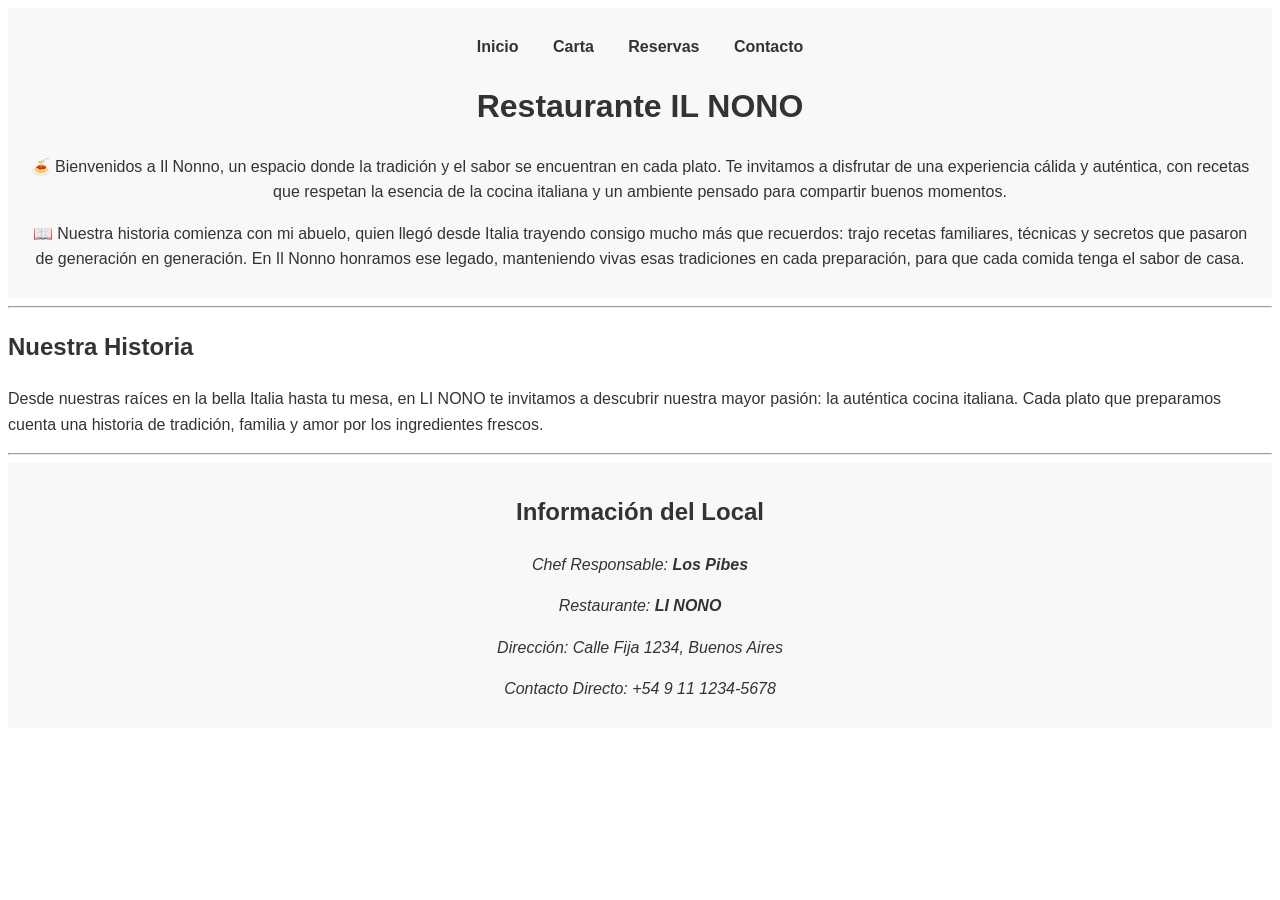
==== index.html @ 10b99933 "agregado de css" ====
<!DOCTYPE html>
<html lang="es">

<head>
    <meta charset="UTF-8">
    <meta name="viewport" content="width=device-width, initial-scale=1.0">
    <title>Restaurante LI NONO</title>
    <link rel="stylesheet" href="style.css">
</head>

<body>
    <header>
        <nav>
            <ul>
                <li><a href="index.html">Inicio</a></li>
                <li><a href="carta.html">Carta</a></li>
                <li><a href="reserva.html">Reservas</a></li>
                <li><a href="#contacto">Contacto</a></li>
            </ul>
        </nav>
        
        <h1>Restaurante IL NONO</h1>
        <p>🍝 Bienvenidos a Il Nonno, un espacio donde la tradición y el sabor se encuentran en cada plato. Te invitamos a disfrutar de una experiencia cálida y auténtica, con recetas que respetan la esencia de la cocina italiana y un ambiente pensado para compartir buenos momentos.</p>
        <p>📖 Nuestra historia comienza con mi abuelo, quien llegó desde Italia trayendo consigo mucho más que recuerdos: trajo recetas familiares, técnicas y secretos que pasaron de generación en generación. En Il Nonno honramos ese legado, manteniendo vivas esas tradiciones en cada preparación, para que cada comida tenga el sabor de casa.</p>
    </header>
    <hr>
    <main>
        <!-- Historia y Pasión por la cocina -->
        <section aria-labelledby="historia-titulo">
            <h2 id="historia-titulo">Nuestra Historia</h2>
            <p>
                Desde nuestras raíces en la bella Italia hasta tu mesa, en LI NONO te invitamos a
                descubrir nuestra mayor pasión: la auténtica cocina italiana. Cada plato que preparamos
                cuenta una historia de tradición, familia y amor por los ingredientes frescos.
            </p>
        </section>
    </main>
</body>
<hr>
<footer>
    <article id="contacto">
        <h2>Información del Local</h2>
        <address>
            <p>Chef Responsable: <strong>Los Pibes</strong></p>
            <p>Restaurante: <strong>LI NONO</strong></p>
            <p>Dirección: Calle Fija 1234, Buenos Aires</p>
            <p>Contacto Directo: +54 9 11 1234-5678</p>
        </address>
    </article>
</footer>

</html>
---- style.css ----
/* Estilos globales */
* {
  box-sizing: border-box; /* incluye padding/border en el ancho total */
margin: 30;
padding: 500;
}

body {
font-family: Arial, sans-serif;
line-height: 1.6;
color: #333;
}

header, footer {
background-color: #f8f8f8;
padding: 10px 20px;
text-align: center;
}

nav ul {
list-style-type: none;
padding: 0;
}

nav ul li {
display: inline;
margin: 0 15px;
}

nav ul li a {
text-decoration: none;
color: #333;
font-weight: bold;
}

nav ul li a:hover {
color: #007BFF;
}
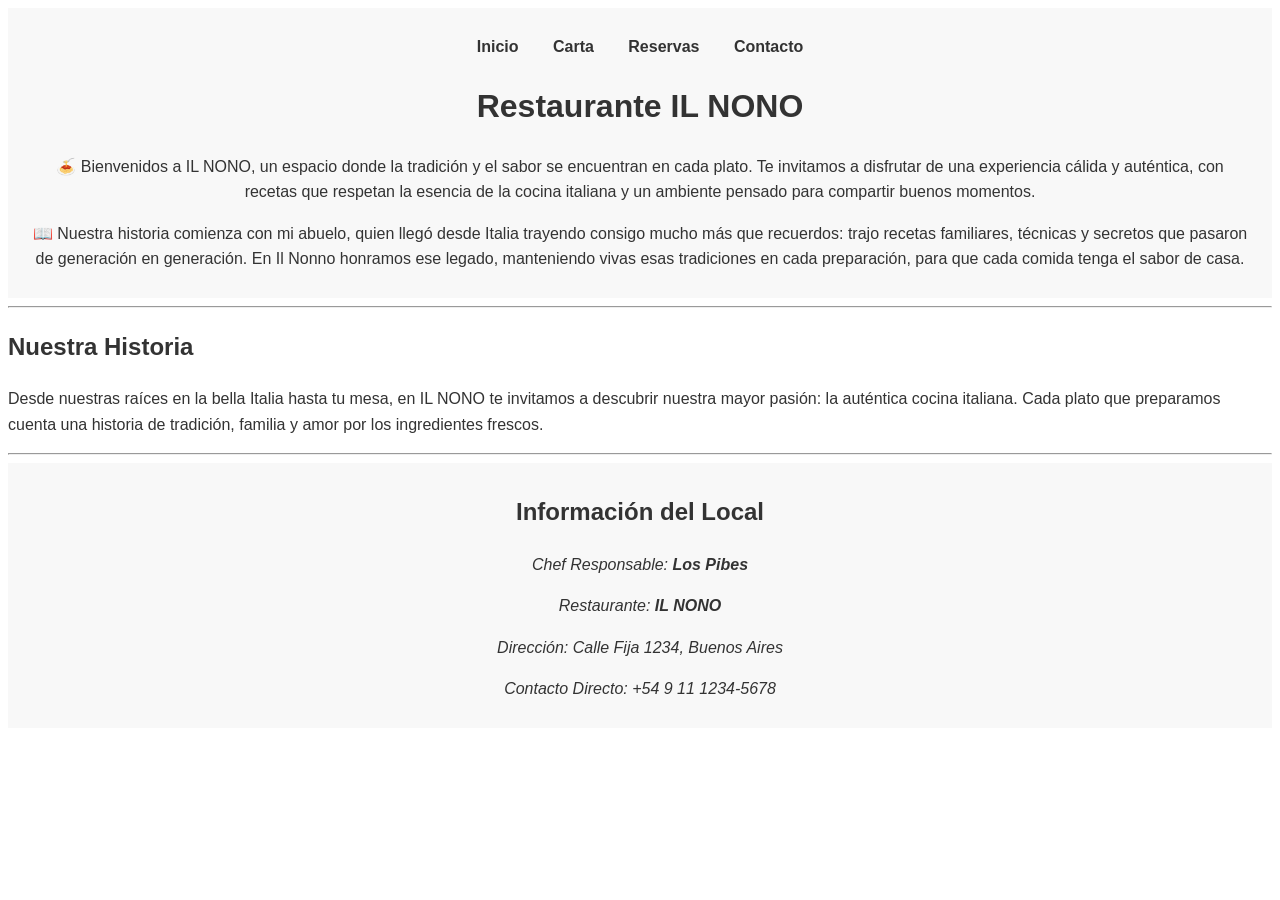
==== commit ee79a6ee: "coorecciones correjimos titulos en html" ====
--- a/index.html
+++ b/index.html
@@ -4,7 +4,7 @@
 <head>
     <meta charset="UTF-8">
     <meta name="viewport" content="width=device-width, initial-scale=1.0">
-    <title>Restaurante LI NONO</title>
+    <title>Restaurante IL NONO</title>
     <link rel="stylesheet" href="style.css">
 </head>
 
@@ -20,7 +20,7 @@
         </nav>
         
         <h1>Restaurante IL NONO</h1>
-        <p>🍝 Bienvenidos a Il Nonno, un espacio donde la tradición y el sabor se encuentran en cada plato. Te invitamos a disfrutar de una experiencia cálida y auténtica, con recetas que respetan la esencia de la cocina italiana y un ambiente pensado para compartir buenos momentos.</p>
+        <p>🍝 Bienvenidos a IL NONO, un espacio donde la tradición y el sabor se encuentran en cada plato. Te invitamos a disfrutar de una experiencia cálida y auténtica, con recetas que respetan la esencia de la cocina italiana y un ambiente pensado para compartir buenos momentos.</p>
         <p>📖 Nuestra historia comienza con mi abuelo, quien llegó desde Italia trayendo consigo mucho más que recuerdos: trajo recetas familiares, técnicas y secretos que pasaron de generación en generación. En Il Nonno honramos ese legado, manteniendo vivas esas tradiciones en cada preparación, para que cada comida tenga el sabor de casa.</p>
     </header>
     <hr>
@@ -29,7 +29,7 @@
         <section aria-labelledby="historia-titulo">
             <h2 id="historia-titulo">Nuestra Historia</h2>
             <p>
-                Desde nuestras raíces en la bella Italia hasta tu mesa, en LI NONO te invitamos a
+                Desde nuestras raíces en la bella Italia hasta tu mesa, en IL NONO te invitamos a
                 descubrir nuestra mayor pasión: la auténtica cocina italiana. Cada plato que preparamos
                 cuenta una historia de tradición, familia y amor por los ingredientes frescos.
             </p>
@@ -42,7 +42,7 @@
         <h2>Información del Local</h2>
         <address>
             <p>Chef Responsable: <strong>Los Pibes</strong></p>
-            <p>Restaurante: <strong>LI NONO</strong></p>
+            <p>Restaurante: <strong>IL NONO</strong></p>
             <p>Dirección: Calle Fija 1234, Buenos Aires</p>
             <p>Contacto Directo: +54 9 11 1234-5678</p>
         </address>
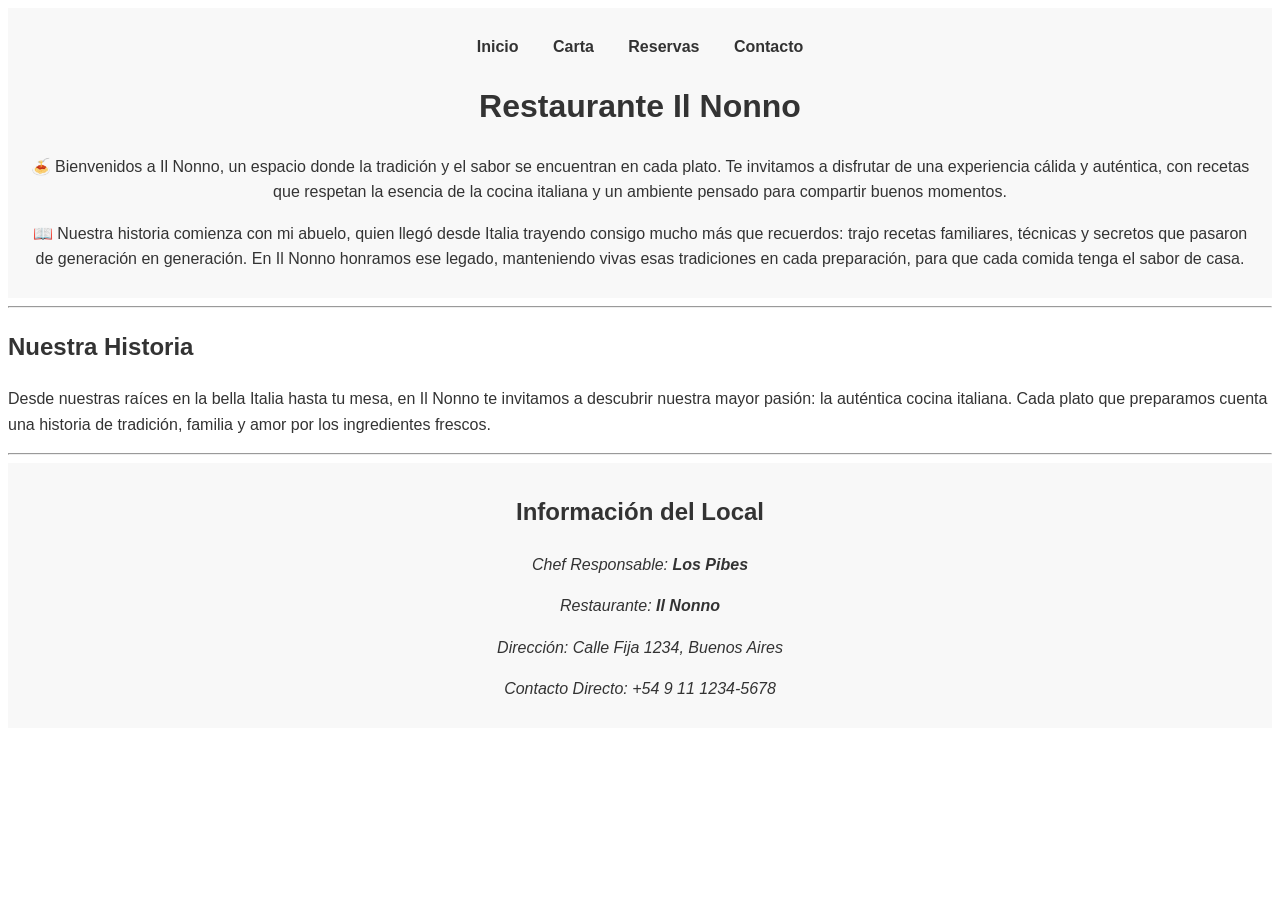
==== commit 941871cc: "asd" ====
--- a/index.html
+++ b/index.html
@@ -4,7 +4,7 @@
 <head>
     <meta charset="UTF-8">
     <meta name="viewport" content="width=device-width, initial-scale=1.0">
-    <title>Restaurante IL NONO</title>
+    <title>Restaurante Il Nonno</title>
     <link rel="stylesheet" href="style.css">
 </head>
 
@@ -19,8 +19,8 @@
             </ul>
         </nav>
         
-        <h1>Restaurante IL NONO</h1>
-        <p>🍝 Bienvenidos a IL NONO, un espacio donde la tradición y el sabor se encuentran en cada plato. Te invitamos a disfrutar de una experiencia cálida y auténtica, con recetas que respetan la esencia de la cocina italiana y un ambiente pensado para compartir buenos momentos.</p>
+        <h1>Restaurante Il Nonno</h1>
+        <p>🍝 Bienvenidos a Il Nonno, un espacio donde la tradición y el sabor se encuentran en cada plato. Te invitamos a disfrutar de una experiencia cálida y auténtica, con recetas que respetan la esencia de la cocina italiana y un ambiente pensado para compartir buenos momentos.</p>
         <p>📖 Nuestra historia comienza con mi abuelo, quien llegó desde Italia trayendo consigo mucho más que recuerdos: trajo recetas familiares, técnicas y secretos que pasaron de generación en generación. En Il Nonno honramos ese legado, manteniendo vivas esas tradiciones en cada preparación, para que cada comida tenga el sabor de casa.</p>
     </header>
     <hr>
@@ -29,7 +29,7 @@
         <section aria-labelledby="historia-titulo">
             <h2 id="historia-titulo">Nuestra Historia</h2>
             <p>
-                Desde nuestras raíces en la bella Italia hasta tu mesa, en IL NONO te invitamos a
+                Desde nuestras raíces en la bella Italia hasta tu mesa, en Il Nonno te invitamos a
                 descubrir nuestra mayor pasión: la auténtica cocina italiana. Cada plato que preparamos
                 cuenta una historia de tradición, familia y amor por los ingredientes frescos.
             </p>
@@ -42,7 +42,7 @@
         <h2>Información del Local</h2>
         <address>
             <p>Chef Responsable: <strong>Los Pibes</strong></p>
-            <p>Restaurante: <strong>IL NONO</strong></p>
+            <p>Restaurante: <strong>Il Nonno</strong></p>
             <p>Dirección: Calle Fija 1234, Buenos Aires</p>
             <p>Contacto Directo: +54 9 11 1234-5678</p>
         </address>
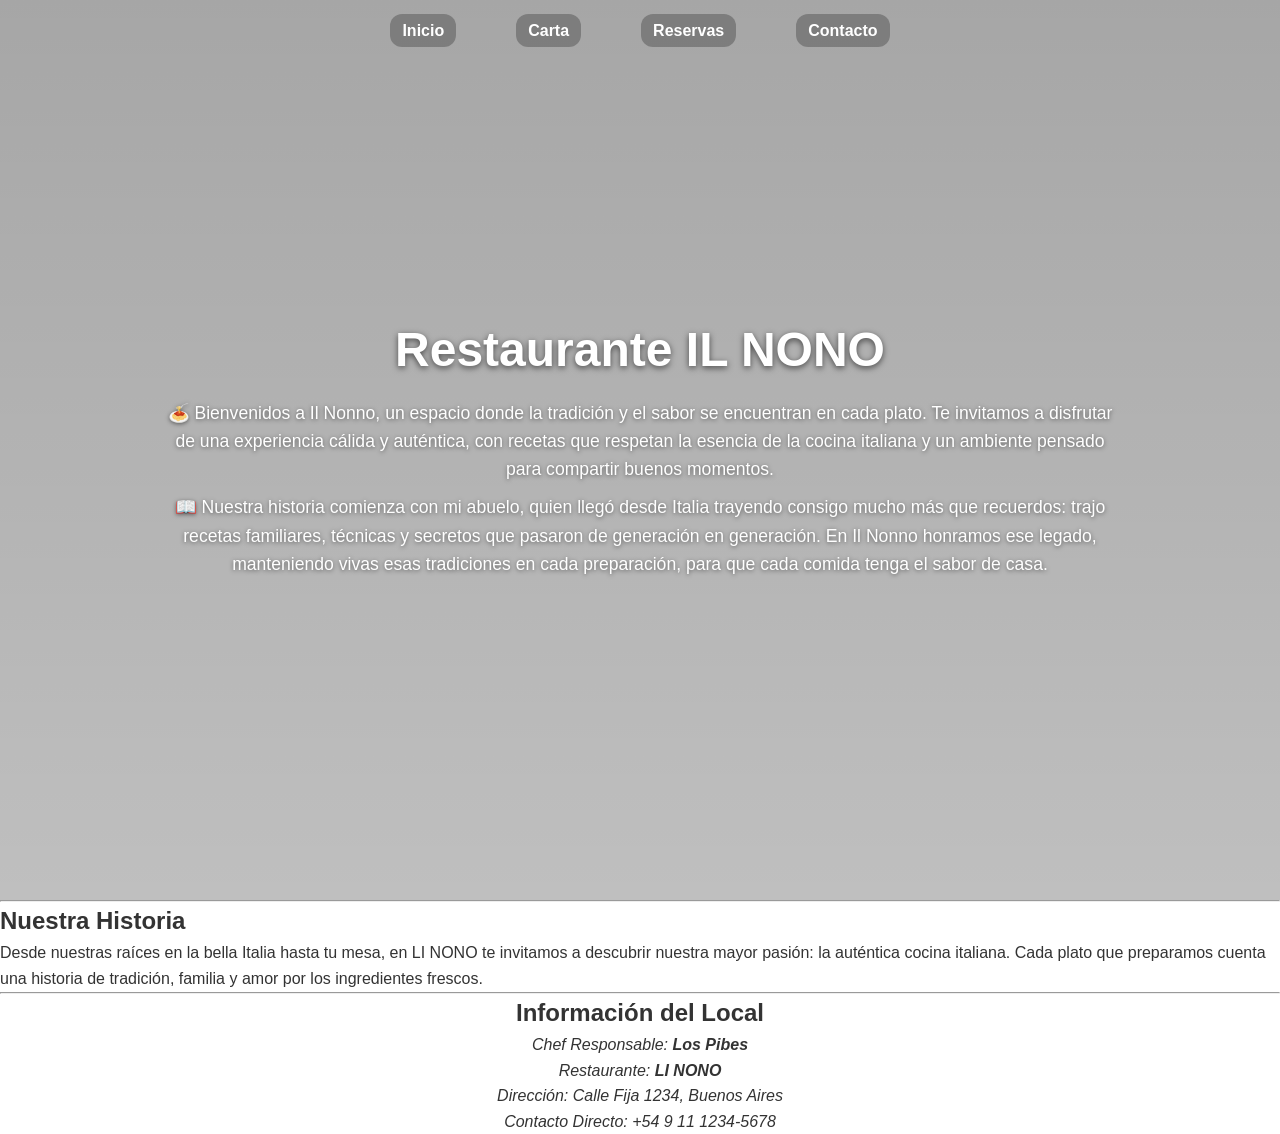
==== commit c09ae3ca: "correcciones-fede" ====
--- a/index.html
+++ b/index.html
@@ -4,7 +4,7 @@
 <head>
     <meta charset="UTF-8">
     <meta name="viewport" content="width=device-width, initial-scale=1.0">
-    <title>Restaurante Il Nonno</title>
+    <title>Restaurante LI NONO</title>
     <link rel="stylesheet" href="style.css">
 </head>
 
@@ -18,10 +18,21 @@
                 <li><a href="#contacto">Contacto</a></li>
             </ul>
         </nav>
-        
-        <h1>Restaurante Il Nonno</h1>
-        <p>🍝 Bienvenidos a Il Nonno, un espacio donde la tradición y el sabor se encuentran en cada plato. Te invitamos a disfrutar de una experiencia cálida y auténtica, con recetas que respetan la esencia de la cocina italiana y un ambiente pensado para compartir buenos momentos.</p>
-        <p>📖 Nuestra historia comienza con mi abuelo, quien llegó desde Italia trayendo consigo mucho más que recuerdos: trajo recetas familiares, técnicas y secretos que pasaron de generación en generación. En Il Nonno honramos ese legado, manteniendo vivas esas tradiciones en cada preparación, para que cada comida tenga el sabor de casa.</p>
+
+        <!-- Hero con carrusel de fondo (solo CSS) -->
+        <div class="hero" role="region" aria-label="Hero con imágenes del restaurante">
+            <div class="slides" aria-hidden="true">
+                <div class="slide slide1"></div>
+                <div class="slide slide2"></div>
+                <div class="slide slide3"></div>
+            </div>
+
+            <div class="hero-content">
+                <h1>Restaurante IL NONO</h1>
+                <p>🍝 Bienvenidos a Il Nonno, un espacio donde la tradición y el sabor se encuentran en cada plato. Te invitamos a disfrutar de una experiencia cálida y auténtica, con recetas que respetan la esencia de la cocina italiana y un ambiente pensado para compartir buenos momentos.</p>
+                <p>📖 Nuestra historia comienza con mi abuelo, quien llegó desde Italia trayendo consigo mucho más que recuerdos: trajo recetas familiares, técnicas y secretos que pasaron de generación en generación. En Il Nonno honramos ese legado, manteniendo vivas esas tradiciones en cada preparación, para que cada comida tenga el sabor de casa.</p>
+            </div>
+        </div>
     </header>
     <hr>
     <main>
@@ -29,7 +40,7 @@
         <section aria-labelledby="historia-titulo">
             <h2 id="historia-titulo">Nuestra Historia</h2>
             <p>
-                Desde nuestras raíces en la bella Italia hasta tu mesa, en Il Nonno te invitamos a
+                Desde nuestras raíces en la bella Italia hasta tu mesa, en LI NONO te invitamos a
                 descubrir nuestra mayor pasión: la auténtica cocina italiana. Cada plato que preparamos
                 cuenta una historia de tradición, familia y amor por los ingredientes frescos.
             </p>
@@ -42,7 +53,7 @@
         <h2>Información del Local</h2>
         <address>
             <p>Chef Responsable: <strong>Los Pibes</strong></p>
-            <p>Restaurante: <strong>Il Nonno</strong></p>
+            <p>Restaurante: <strong>LI NONO</strong></p>
             <p>Dirección: Calle Fija 1234, Buenos Aires</p>
             <p>Contacto Directo: +54 9 11 1234-5678</p>
         </address>
--- a/style.css
+++ b/style.css
@@ -1,38 +1,148 @@
 /* Estilos globales */
 * {
   box-sizing: border-box; /* incluye padding/border en el ancho total */
-margin: 30;
-padding: 500;
+  margin: 0;
+  padding: 0;
 }
 
 body {
 font-family: Arial, sans-serif;
 line-height: 1.6;
 color: #333;
+/* evitar scroll horizontal cuando usamos full-bleed */
+overflow-x: hidden;
 }
 
 header, footer {
-background-color: #f8f8f8;
-padding: 10px 20px;
-text-align: center;
+  background-color: transparent; /* header será transparente para que el hero sea full-bleed */
+  padding: 0;
+  text-align: center;
+  position: relative; /* para que elementos absolutos dentro (nav) se posicionen respecto al header */
 }
 
 nav ul {
-list-style-type: none;
-padding: 0;
+  list-style-type: none;
+  padding: 0;
+  margin: 0;
+  display: flex;
+  gap: 60px;
 }
 
 nav ul li {
-display: inline;
-margin: 0 15px;
+  display: inline-block;
 }
 
 nav ul li a {
-text-decoration: none;
-color: #333;
-font-weight: bold;
+  text-decoration: none;
+  color: #fff; /* links blancos sobre la imagen */
+  font-weight: bold;
+  padding: 8px 12px;
+  border-radius: 12px;
+  background: rgba(0,0,0,0.25);
+  transition: background 0.2s ease, transform 0.15s ease;
 }
 
 nav ul li a:hover {
-color: #007BFF;
+  background: rgba(255,255,255,0.12);
+  transform: translateY(-2px);
 }
+
+/* Posicionar el nav encima del hero */
+header nav {
+  position: absolute;
+  top: 18px;
+  left: 0;
+  width: 100%;
+  z-index: 3;
+  display: flex;
+  justify-content: center;
+  pointer-events: none; /* permitimos pointer-events solo en los enlaces */
+}
+
+header nav ul, header nav li, header nav a {
+  pointer-events: auto;
+}
+
+@media (max-width: 700px) {
+  header nav { top: 10px; }
+  nav ul { gap: 20px; }
+  nav ul li a { padding: 10px 18px; font-size: 0.95rem; }
+}
+
+/* HERO - carrusel de fondo solo con CSS */
+.hero {
+  position: relative;
+  /* full-bleed: ocupar todo el ancho de la ventana incluso dentro de un contenedor con padding */
+  width: 100vw;
+  margin-left: calc(50% - 50vw);
+  min-height: 100vh; /* ajustable */
+  overflow: hidden;
+  display: flex;
+  align-items: center;
+  justify-content: center;
+}
+
+.slides {
+  position: absolute;
+  inset: 0; /* top/right/bottom/left: 0 */
+  z-index: 0;
+}
+
+.slide {
+  position: absolute;
+  inset: 0;
+  width: 100%;
+  height: 100%;
+  background-size: cover;
+  background-position: center;
+  opacity: 0;
+  animation: slideFade 12s infinite;
+}
+
+.slide1 { background-image: url('interior.jpg'); animation-delay: 0s; }
+.slide2 { background-image: url('plato.jpg'); animation-delay: 4s; }
+.slide3 { background-image: url('fideos.jpg'); animation-delay: 8s; }
+
+@keyframes slideFade {
+  0% { opacity: 0; transform: scale(1.05); }
+  6% { opacity: 1; transform: scale(1); }
+  30% { opacity: 1; transform: scale(1); }
+  36% { opacity: 0; transform: scale(0.95); }
+  100% { opacity: 0; }
+}
+
+/* overlay para mejorar legibilidad del texto sobre la imagen */
+.hero::before {
+  content: '';
+  position: absolute;
+  inset: 0;
+  background: linear-gradient(rgba(0,0,0,0.35), rgba(0,0,0,0.25));
+  z-index: 1;
+}
+
+.hero-content {
+  position: relative;
+  z-index: 2; /* por encima de las slides */
+  max-width: 1000px;
+  padding: 40px 20px;
+  color: #fff;
+  text-align: center;
+}
+
+.hero-content h1 {
+  font-size: 3rem;
+  margin-bottom: 10px;
+  text-shadow: 0 2px 6px rgba(0,0,0,0.6);
+}
+
+.hero-content p {
+  font-size: 1.1rem;
+  margin: 10px 0;
+  text-shadow: 0 1px 4px rgba(0,0,0,0.5);
+}
+
+/* Responsive tweaks */
+@media (max-width: 700px) {
+  .hero { min-height: 50vh; }
+  .hero-content h1 { font-size: 2rem; }
+}
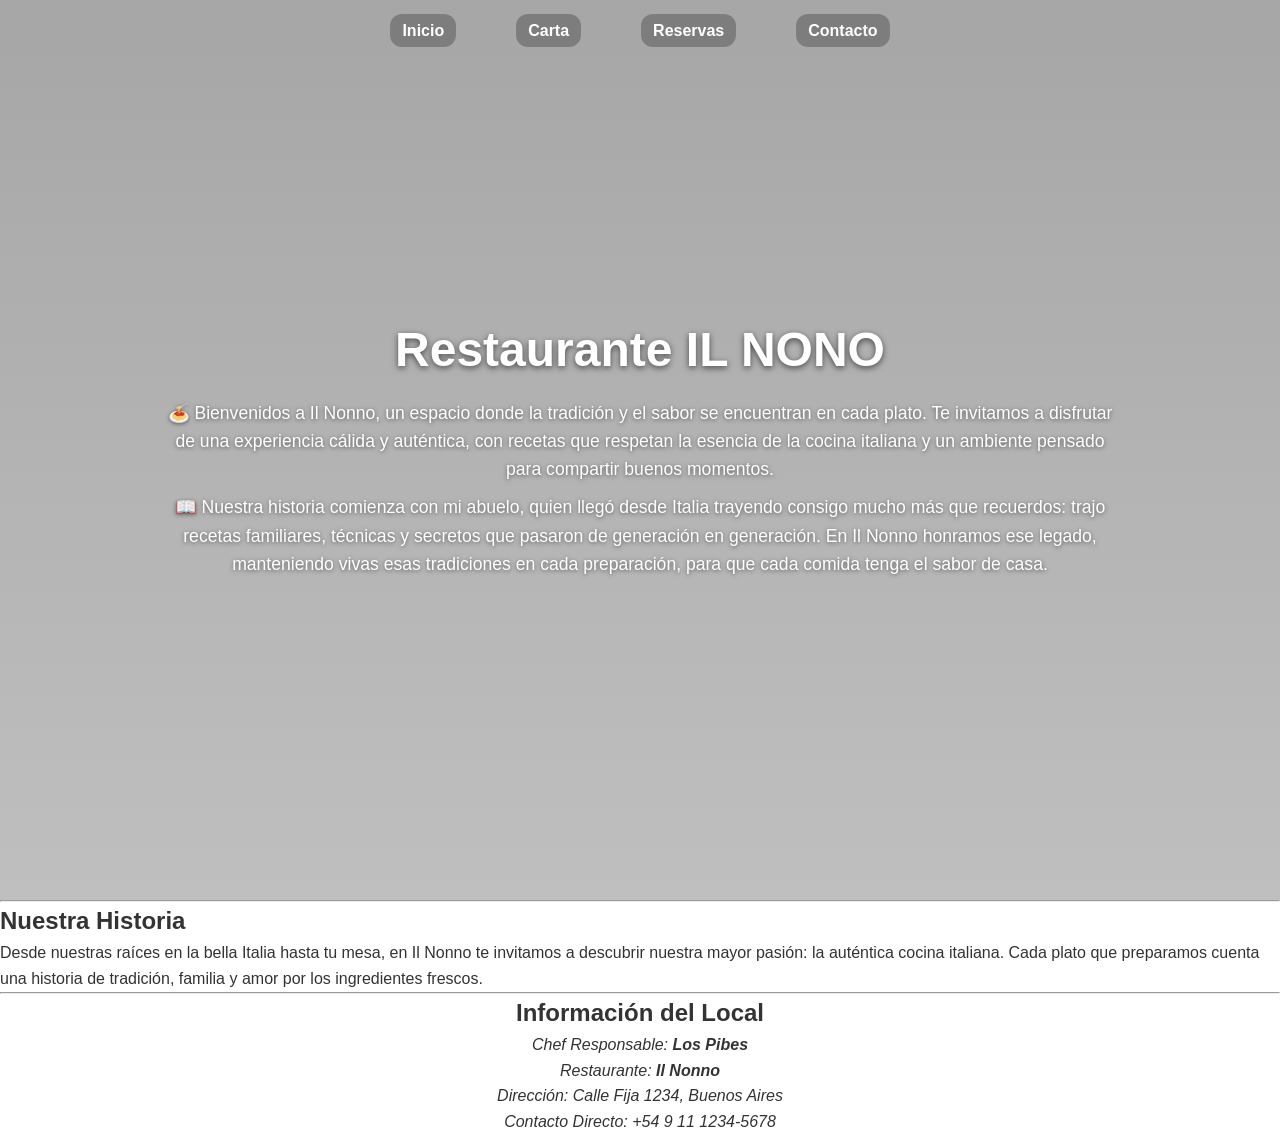
==== commit 3a71cf24: "Merge branch 'main' into css" ====
--- a/index.html
+++ b/index.html
@@ -4,7 +4,7 @@
 <head>
     <meta charset="UTF-8">
     <meta name="viewport" content="width=device-width, initial-scale=1.0">
-    <title>Restaurante LI NONO</title>
+    <title>Restaurante Il Nonno</title>
     <link rel="stylesheet" href="style.css">
 </head>
 
@@ -40,7 +40,7 @@
         <section aria-labelledby="historia-titulo">
             <h2 id="historia-titulo">Nuestra Historia</h2>
             <p>
-                Desde nuestras raíces en la bella Italia hasta tu mesa, en LI NONO te invitamos a
+                Desde nuestras raíces en la bella Italia hasta tu mesa, en Il Nonno te invitamos a
                 descubrir nuestra mayor pasión: la auténtica cocina italiana. Cada plato que preparamos
                 cuenta una historia de tradición, familia y amor por los ingredientes frescos.
             </p>
@@ -53,7 +53,7 @@
         <h2>Información del Local</h2>
         <address>
             <p>Chef Responsable: <strong>Los Pibes</strong></p>
-            <p>Restaurante: <strong>LI NONO</strong></p>
+            <p>Restaurante: <strong>Il Nonno</strong></p>
             <p>Dirección: Calle Fija 1234, Buenos Aires</p>
             <p>Contacto Directo: +54 9 11 1234-5678</p>
         </address>
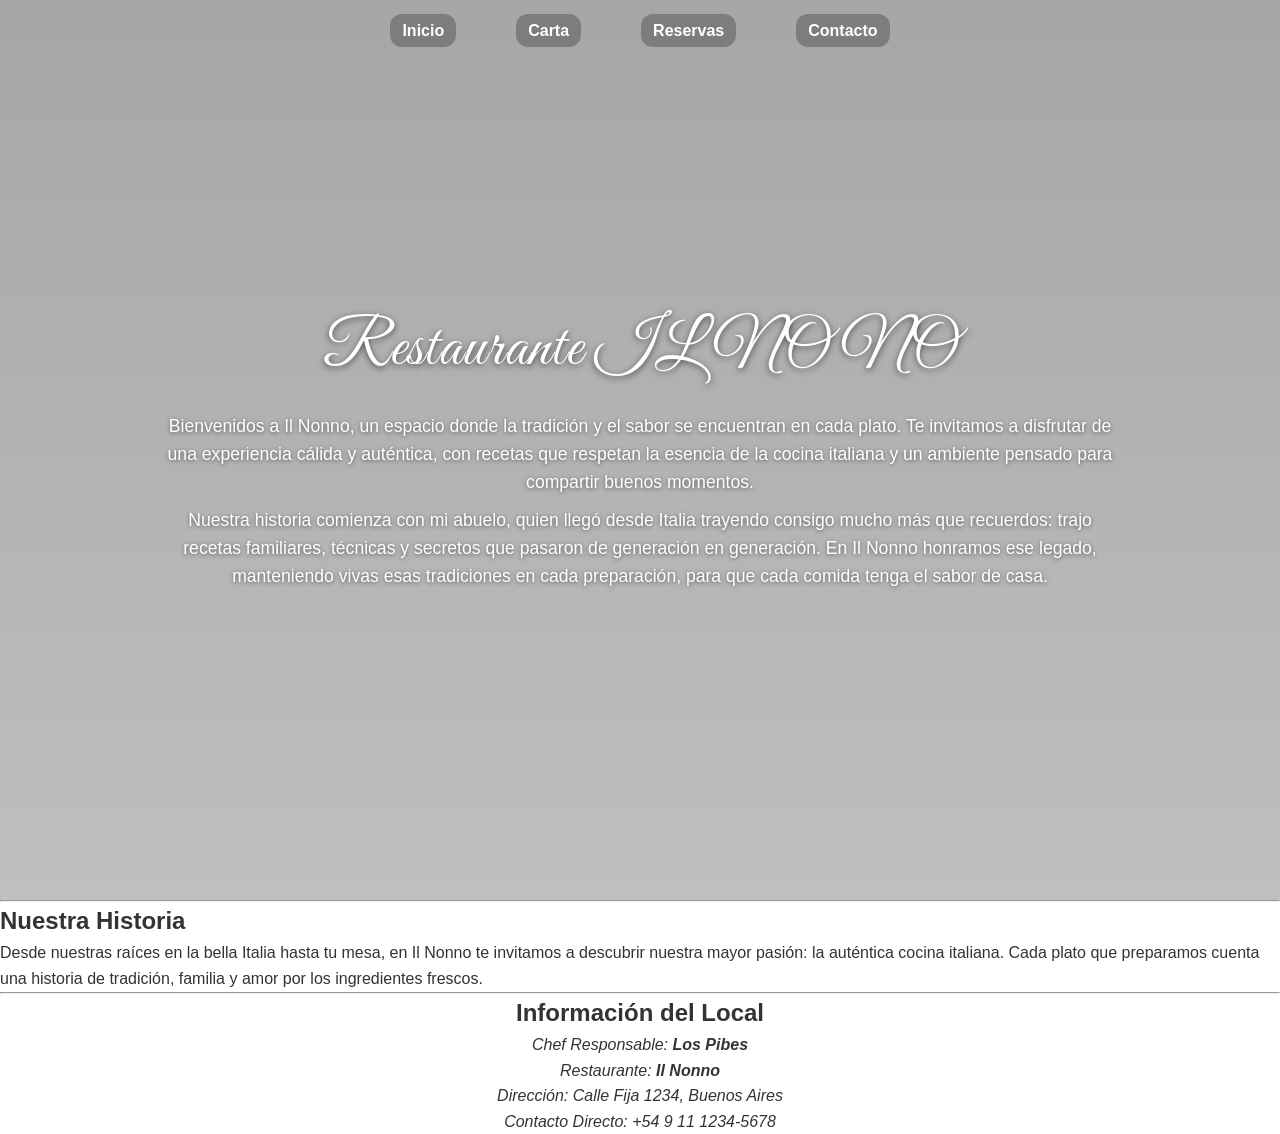
==== commit 0c938324: "." ====
--- a/index.html
+++ b/index.html
@@ -29,8 +29,8 @@
 
             <div class="hero-content">
                 <h1>Restaurante IL NONO</h1>
-                <p>🍝 Bienvenidos a Il Nonno, un espacio donde la tradición y el sabor se encuentran en cada plato. Te invitamos a disfrutar de una experiencia cálida y auténtica, con recetas que respetan la esencia de la cocina italiana y un ambiente pensado para compartir buenos momentos.</p>
-                <p>📖 Nuestra historia comienza con mi abuelo, quien llegó desde Italia trayendo consigo mucho más que recuerdos: trajo recetas familiares, técnicas y secretos que pasaron de generación en generación. En Il Nonno honramos ese legado, manteniendo vivas esas tradiciones en cada preparación, para que cada comida tenga el sabor de casa.</p>
+                <p>Bienvenidos a Il Nonno, un espacio donde la tradición y el sabor se encuentran en cada plato. Te invitamos a disfrutar de una experiencia cálida y auténtica, con recetas que respetan la esencia de la cocina italiana y un ambiente pensado para compartir buenos momentos.</p>
+                <p> Nuestra historia comienza con mi abuelo, quien llegó desde Italia trayendo consigo mucho más que recuerdos: trajo recetas familiares, técnicas y secretos que pasaron de generación en generación. En Il Nonno honramos ese legado, manteniendo vivas esas tradiciones en cada preparación, para que cada comida tenga el sabor de casa.</p>
             </div>
         </div>
     </header>
--- a/style.css
+++ b/style.css
@@ -1,4 +1,6 @@
-/* Estilos globales */
+
+@import url('https://fonts.googleapis.com/css2?family=Great+Vibes&display=swap');
+
 * {
   box-sizing: border-box; /* incluye padding/border en el ancho total */
   margin: 0;
@@ -6,7 +8,7 @@
 }
 
 body {
-font-family: Arial, sans-serif;
+font-family: Arial, cursive;
 line-height: 1.6;
 color: #333;
 /* evitar scroll horizontal cuando usamos full-bleed */
@@ -130,9 +132,12 @@
 }
 
 .hero-content h1 {
-  font-size: 3rem;
+  font-size: 4rem;
   margin-bottom: 10px;
   text-shadow: 0 2px 6px rgba(0,0,0,0.6);
+  font-family: 'Great Vibes', 'Georgia', cursive;
+  font-weight: 400;
+  letter-spacing: 1px;
 }
 
 .hero-content p {
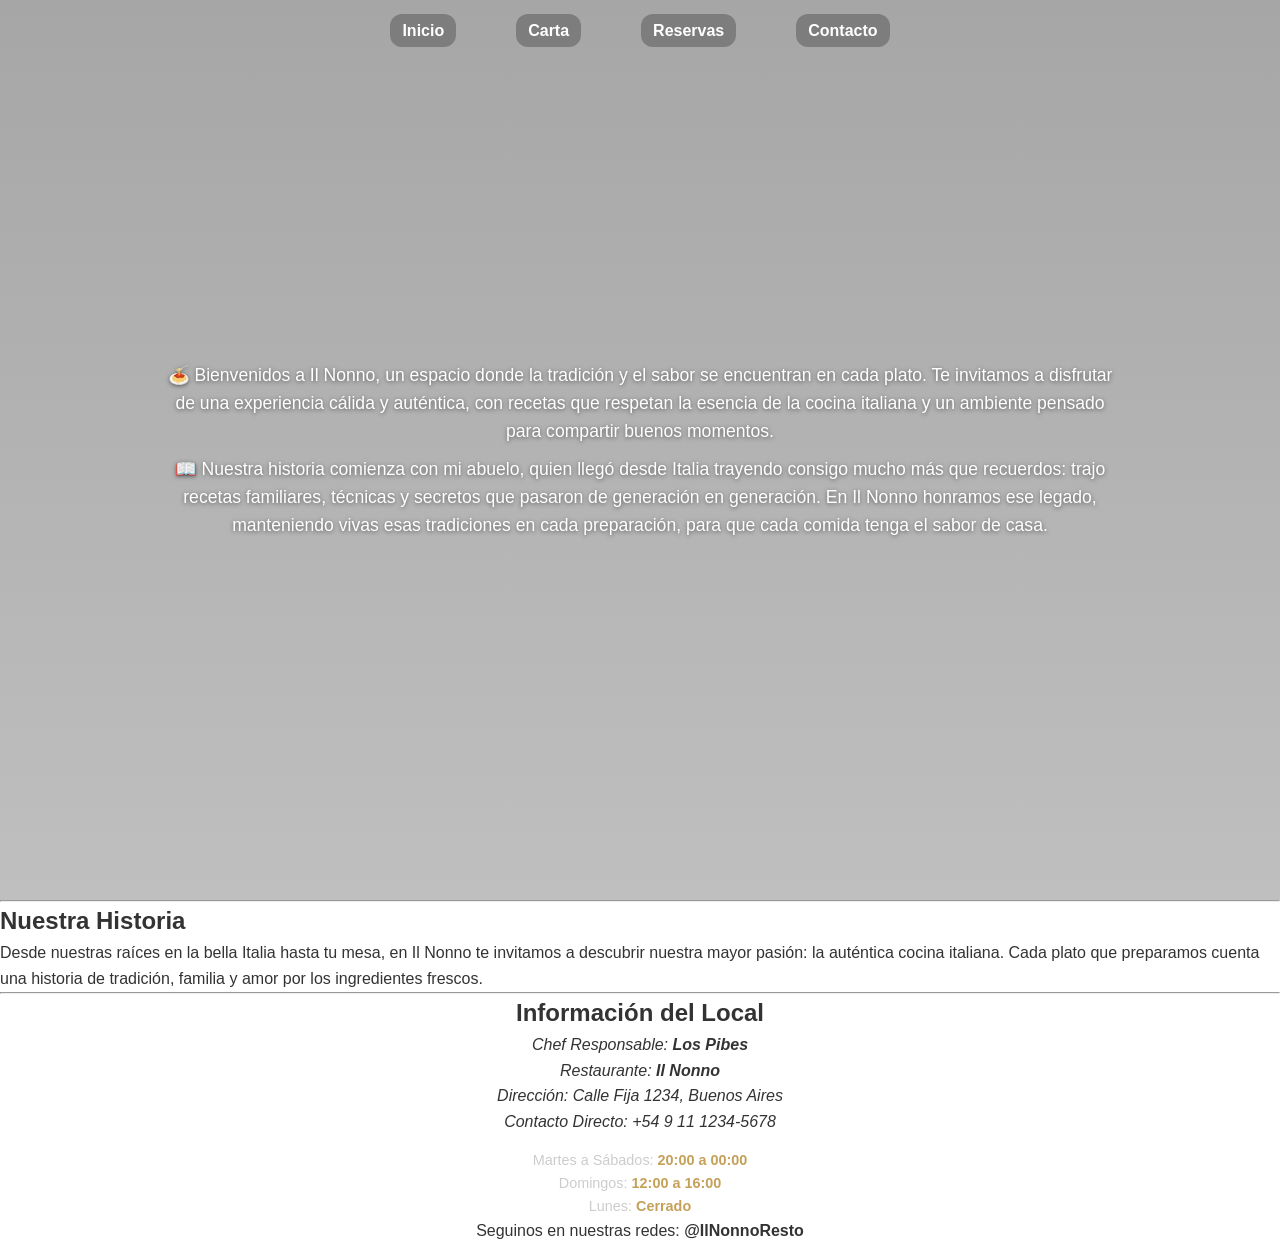
==== commit 8c7d626c: "Mejora estética de Carta y Reservas" ====
--- a/index.html
+++ b/index.html
@@ -29,8 +29,13 @@
 
             <div class="hero-content">
                 <h1>Restaurante IL NONO</h1>
-                <p>Bienvenidos a Il Nonno, un espacio donde la tradición y el sabor se encuentran en cada plato. Te invitamos a disfrutar de una experiencia cálida y auténtica, con recetas que respetan la esencia de la cocina italiana y un ambiente pensado para compartir buenos momentos.</p>
-                <p> Nuestra historia comienza con mi abuelo, quien llegó desde Italia trayendo consigo mucho más que recuerdos: trajo recetas familiares, técnicas y secretos que pasaron de generación en generación. En Il Nonno honramos ese legado, manteniendo vivas esas tradiciones en cada preparación, para que cada comida tenga el sabor de casa.</p>
+                <p>🍝 Bienvenidos a Il Nonno, un espacio donde la tradición y el sabor se encuentran en cada plato. Te
+                    invitamos a disfrutar de una experiencia cálida y auténtica, con recetas que respetan la esencia de
+                    la cocina italiana y un ambiente pensado para compartir buenos momentos.</p>
+                <p>📖 Nuestra historia comienza con mi abuelo, quien llegó desde Italia trayendo consigo mucho más que
+                    recuerdos: trajo recetas familiares, técnicas y secretos que pasaron de generación en generación. En
+                    Il Nonno honramos ese legado, manteniendo vivas esas tradiciones en cada preparación, para que cada
+                    comida tenga el sabor de casa.</p>
             </div>
         </div>
     </header>
@@ -58,6 +63,14 @@
             <p>Contacto Directo: +54 9 11 1234-5678</p>
         </address>
     </article>
+    <div class="horarios">
+        <p>Martes a Sábados: <span>20:00 a 00:00</span></p>
+        <p>Domingos: <span>12:00 a 16:00</span></p>
+        <p>Lunes: <span>Cerrado</span></p>
+    </div>
+    <div class="redes">
+        <p>Seguinos en nuestras redes: <strong>@IlNonnoResto</strong></p>
+    </div>
 </footer>
 
 </html>
--- a/style.css
+++ b/style.css
@@ -1,6 +1,4 @@
-
-@import url('https://fonts.googleapis.com/css2?family=Great+Vibes&display=swap');
-
+/* Estilos globales */
 * {
   box-sizing: border-box; /* incluye padding/border en el ancho total */
   margin: 0;
@@ -8,7 +6,7 @@
 }
 
 body {
-font-family: Arial, cursive;
+font-family: Arial, sans-serif;
 line-height: 1.6;
 color: #333;
 /* evitar scroll horizontal cuando usamos full-bleed */
@@ -132,12 +130,9 @@
 }
 
 .hero-content h1 {
-  font-size: 4rem;
+  font-size: 3rem;
   margin-bottom: 10px;
   text-shadow: 0 2px 6px rgba(0,0,0,0.6);
-  font-family: 'Great Vibes', 'Georgia', cursive;
-  font-weight: 400;
-  letter-spacing: 1px;
 }
 
 .hero-content p {
@@ -151,3 +146,205 @@
   .hero { min-height: 50vh; }
   .hero-content h1 { font-size: 2rem; }
 }
+
+/* ============================================================
+   ESTILOS DE LA CARTA (Il Nonno)
+   Este bloque solo afecta a lo que esté dentro de .seccion-carta
+   NO TOCA LO DE ARRIBA
+   ============================================================ */
+
+/* 1. Arreglamos el problema de los botones pisados */
+header nav {
+    pointer-events: auto !important; /* Permite hacer clic */
+    z-index: 9999 !important;      /* Lo pone al frente de todo */
+}
+
+/* 2. Tu sección de la carta */
+.seccion-carta {
+    display: block !important;
+    clear: both !important;
+    max-width: 850px;
+    
+    /* El 150px es para que baje y no quede bajo los botones */
+    margin: 150px auto 50px auto !important; 
+    
+    padding: 40px;
+    background-color: #fdfaf6; 
+    box-shadow: 0 10px 30px rgba(0,0,0,0.15);
+    font-family: 'Georgia', serif;
+    color: #333;
+    border-radius: 15px;
+    position: relative;
+}
+
+/* 3. Estilos de contenido */
+.seccion-carta h2#menu-titulo {
+    text-align: center;
+    color: #800000;
+    text-transform: uppercase;
+    margin-bottom: 30px;
+    border-bottom: 2px solid #c5a059;
+    padding-bottom: 10px;
+}
+
+.seccion-carta h3 {
+    color: #c5a059;
+    margin-top: 25px;
+    border-left: 5px solid #800000;
+    padding-left: 10px;
+    font-style: italic;
+}
+
+.seccion-carta li {
+    list-style: none;
+    margin-bottom: 25px;
+    border-bottom: 1px dashed #ccc;
+    padding-bottom: 15px;
+}
+
+.seccion-carta h4 {
+    display: flex;
+    justify-content: space-between;
+    font-size: 1.2rem;
+}
+
+.seccion-carta h4 span {
+    color: #800000;
+    font-weight: bold;
+}
+
+.seccion-carta p {
+    font-style: italic;
+    color: #666;
+    margin: 5px 0;
+}
+
+.seccion-carta strong {
+    font-size: 0.7rem;
+    background: #eee;
+    padding: 3px 8px;
+    border-radius: 20px;
+    margin-right: 5px;
+    text-transform: uppercase;
+    border: 1px solid #ddd;
+}
+
+/* 4. Si el h1 del nombre se pisa, lo ocultamos solo en esta página */
+header h1 {
+    opacity: 0;
+    height: 0;
+    margin: 0;
+}
+
+/* Estilo para las fotos de las categorías */
+.seccion-carta .foto-categoria {
+    width: 120px;          /* Más chica como pediste */
+    height: 120px;
+    object-fit: cover;
+    border-radius: 50%;    /* Circular */
+    border: 3px solid #c5a059;
+    box-shadow: 0 4px 8px rgba(0,0,0,0.1);
+    flex-shrink: 0;        /* Evita que la imagen se aplaste */
+}
+
+.seccion-carta article {
+    display: flex;
+    align-items: center;   /* Centra verticalmente la foto con el texto */
+    gap: 25px;             /* Espacio entre la foto y el texto */
+    margin-bottom: 40px;
+    padding: 10px;
+}
+
+/* Este bloque es para que el texto ocupe el resto del espacio */
+.seccion-carta .contenedor-texto-platos {
+    flex-grow: 1;
+}
+
+/* ============================================================
+   ESTILOS ESPECÍFICOS PARA RESERVAS (Il Nonno)
+   ============================================================ */
+
+.seccion-reserva {
+    max-width: 600px; /* Un poco más angosto que la carta para que se vea como ficha */
+    margin: 150px auto 60px auto !important; 
+    padding: 40px;
+    background-color: #fdfaf6; 
+    box-shadow: 0 10px 30px rgba(0,0,0,0.15);
+    font-family: 'Georgia', serif;
+    border-radius: 15px;
+    border-top: 5px solid #800000; /* Detalle bordó arriba */
+}
+
+.titulo-reserva {
+    text-align: center;
+    color: #800000;
+    text-transform: uppercase;
+    margin-bottom: 30px;
+    letter-spacing: 1px;
+}
+
+.seccion-reserva article {
+    margin-bottom: 25px;
+}
+
+.seccion-reserva label {
+    display: block;
+    font-weight: bold;
+    color: #c5a059; /* Dorado */
+    margin-bottom: 10px;
+    font-size: 1.1rem;
+}
+
+/* Estilo para los campos de entrada (inputs) */
+.seccion-reserva input, 
+.seccion-reserva textarea {
+    width: 100%;
+    padding: 12px;
+    border: 1px solid #ccc;
+    border-radius: 8px;
+    background-color: #fff;
+    font-family: Arial, sans-serif;
+    font-size: 1rem;
+    outline: none;
+    transition: border 0.3s;
+}
+
+.seccion-reserva input:focus, 
+.seccion-reserva textarea:focus {
+    border: 2px solid #800000; /* Se pone bordó al hacer clic */
+}
+
+/* Estilo del botón */
+.btn-enviar {
+    width: 100%;
+    padding: 15px;
+    background-color: #800000;
+    color: white;
+    border: none;
+    border-radius: 8px;
+    font-size: 1.1rem;
+    font-weight: bold;
+    cursor: pointer;
+    text-transform: uppercase;
+    transition: background 0.3s, transform 0.1s;
+    margin-top: 10px;
+}
+
+.btn-enviar:hover {
+    background-color: #a00000;
+    transform: translateY(-2px);
+}
+
+.btn-enviar:active {
+    transform: translateY(0);
+}
+
+.horarios {
+    margin-top: 15px;
+    font-size: 0.9rem;
+    color: #ccc;
+}
+.horarios span {
+    color: #c5a059; /* El dorado que venimos usando */
+    font-weight: bold;
+}
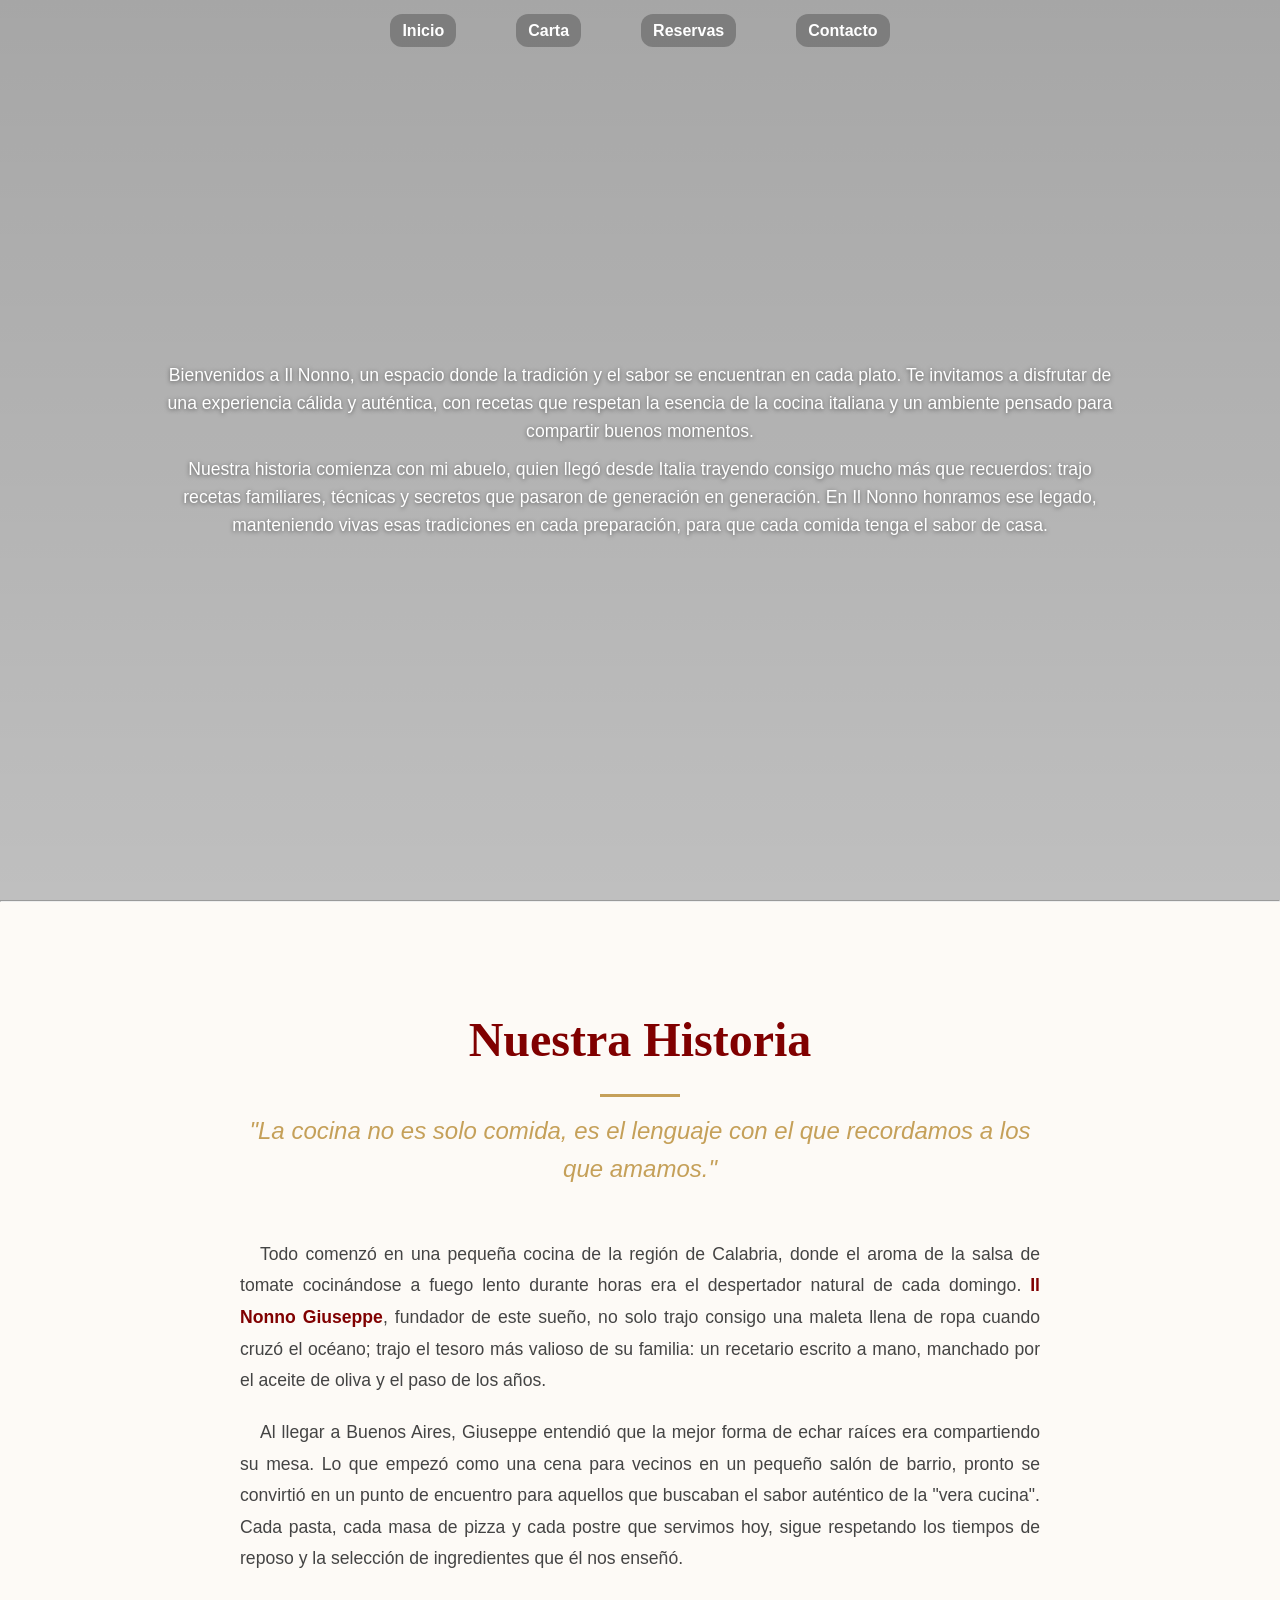
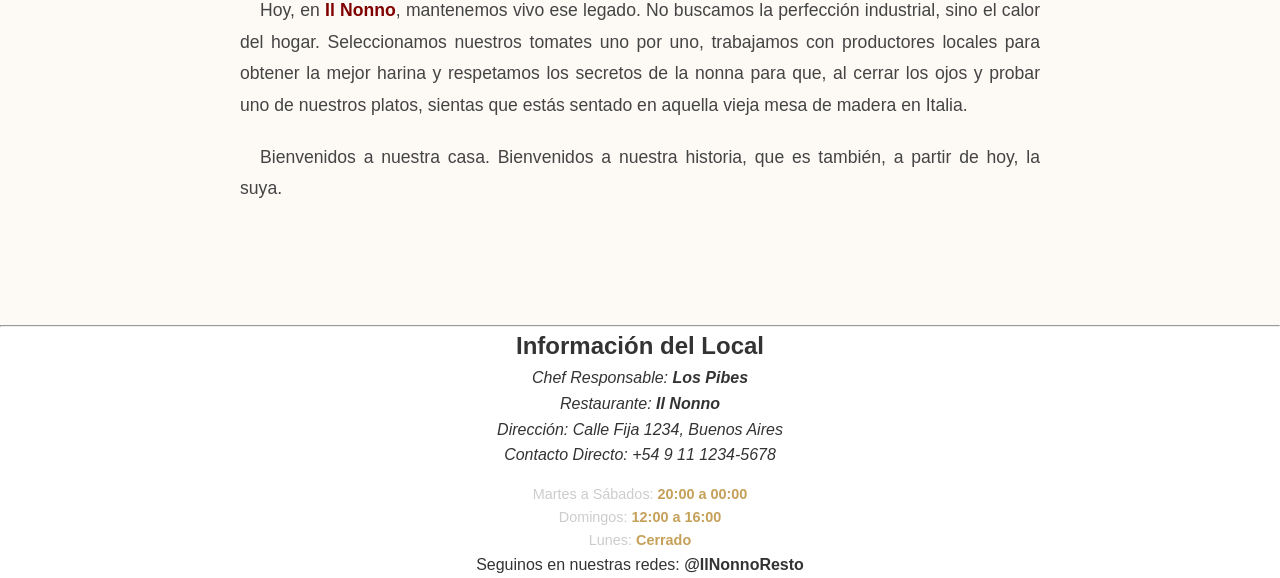
==== commit d2acafd3: "mejora en la historia del restaurante you know" ====
--- a/index.html
+++ b/index.html
@@ -29,10 +29,10 @@
 
             <div class="hero-content">
                 <h1>Restaurante IL NONO</h1>
-                <p>🍝 Bienvenidos a Il Nonno, un espacio donde la tradición y el sabor se encuentran en cada plato. Te
+                <p>Bienvenidos a Il Nonno, un espacio donde la tradición y el sabor se encuentran en cada plato. Te
                     invitamos a disfrutar de una experiencia cálida y auténtica, con recetas que respetan la esencia de
                     la cocina italiana y un ambiente pensado para compartir buenos momentos.</p>
-                <p>📖 Nuestra historia comienza con mi abuelo, quien llegó desde Italia trayendo consigo mucho más que
+                <p>Nuestra historia comienza con mi abuelo, quien llegó desde Italia trayendo consigo mucho más que
                     recuerdos: trajo recetas familiares, técnicas y secretos que pasaron de generación en generación. En
                     Il Nonno honramos ese legado, manteniendo vivas esas tradiciones en cada preparación, para que cada
                     comida tenga el sabor de casa.</p>
@@ -41,14 +41,52 @@
     </header>
     <hr>
     <main>
-        <!-- Historia y Pasión por la cocina -->
-        <section aria-labelledby="historia-titulo">
-            <h2 id="historia-titulo">Nuestra Historia</h2>
-            <p>
-                Desde nuestras raíces en la bella Italia hasta tu mesa, en Il Nonno te invitamos a
-                descubrir nuestra mayor pasión: la auténtica cocina italiana. Cada plato que preparamos
-                cuenta una historia de tradición, familia y amor por los ingredientes frescos.
-            </p>
+        <section class="seccion-historia">
+            <div class="contenedor-historia">
+                <h2 id="historia-titulo">Nuestra Historia</h2>
+
+                <p class="introduccion">
+                    "La cocina no es solo comida, es el lenguaje con el que recordamos a los que amamos."
+                </p>
+
+                <div class="texto-extenso">
+                    <p>
+                        Todo comenzó en una pequeña cocina de la región de Calabria, donde el aroma de la salsa de
+                        tomate
+                        cocinándose a fuego lento durante horas era el despertador natural de cada domingo. <strong>Il
+                            Nonno Giuseppe</strong>,
+                        fundador de este sueño, no solo trajo consigo una maleta llena de ropa cuando cruzó el océano;
+                        trajo el
+                        tesoro más valioso de su familia: un recetario escrito a mano, manchado por el aceite de oliva y
+                        el
+                        paso de los años.
+                    </p>
+                    <p>
+                        Al llegar a Buenos Aires, Giuseppe entendió que la mejor forma de echar raíces era compartiendo
+                        su mesa.
+                        Lo que empezó como una cena para vecinos en un pequeño salón de barrio, pronto se convirtió en
+                        un
+                        punto de encuentro para aquellos que buscaban el sabor auténtico de la "vera cucina". Cada
+                        pasta,
+                        cada masa de pizza y cada postre que servimos hoy, sigue respetando los tiempos de reposo y la
+                        selección de ingredientes que él nos enseñó.
+                    </p>
+                    <p>
+                        Hoy, en <strong>Il Nonno</strong>, mantenemos vivo ese legado. No buscamos la perfección
+                        industrial,
+                        sino el calor del hogar. Seleccionamos nuestros tomates uno por uno, trabajamos con productores
+                        locales
+                        para obtener la mejor harina y respetamos los secretos de la nonna para que, al cerrar los ojos
+                        y
+                        probar uno de nuestros platos, sientas que estás sentado en aquella vieja mesa de madera en
+                        Italia.
+                    </p>
+                    <p>
+                        Bienvenidos a nuestra casa. Bienvenidos a nuestra historia, que es también, a partir de hoy, la
+                        suya.
+                    </p>
+                </div>
+            </div>
         </section>
     </main>
 </body>
--- a/style.css
+++ b/style.css
@@ -145,6 +145,60 @@
 @media (max-width: 700px) {
   .hero { min-height: 50vh; }
   .hero-content h1 { font-size: 2rem; }
+}
+
+/* --- SECCIÓN HISTORIA --- */
+.seccion-historia {
+    padding: 100px 20px;
+    background-color: #fdfaf6;
+    text-align: center; /* Centra el título y la intro */
+}
+
+.contenedor-historia {
+    max-width: 800px; /* Un poco más angosto hace que el texto largo se lea mejor */
+    margin: 0 auto;
+}
+
+#historia-titulo {
+    font-family: 'Playfair Display', serif;
+    font-size: 3rem;
+    color: #800000;
+    margin-bottom: 10px;
+    display: block; /* Asegura que ocupe su propia línea para centrarse bien */
+}
+
+#historia-titulo::after {
+    content: "";
+    display: block;
+    width: 80px;
+    height: 3px;
+    background-color: #c5a059;
+    margin: 15px auto; /* Centra la barrita dorada */
+}
+
+.introduccion {
+    font-style: italic;
+    font-size: 1.5rem;
+    color: #c5a059;
+    margin-bottom: 50px;
+    font-weight: 300;
+}
+
+.texto-extenso {
+    text-align: justify; /* Hace que el texto se vea prolijo y cuadrado */
+    color: #444;
+    line-height: 1.8;
+    font-size: 1.1rem;
+    column-count: 1; /* Podés cambiarlo a 2 si querés estilo revista, pero 1 es más íntimo */
+}
+
+.texto-extenso p {
+    margin-bottom: 20px;
+    text-indent: 20px; /* Un pequeño espacio al empezar cada párrafo, muy de libro antiguo */
+}
+
+.texto-extenso strong {
+    color: #800000;
 }
 
 /* ============================================================
